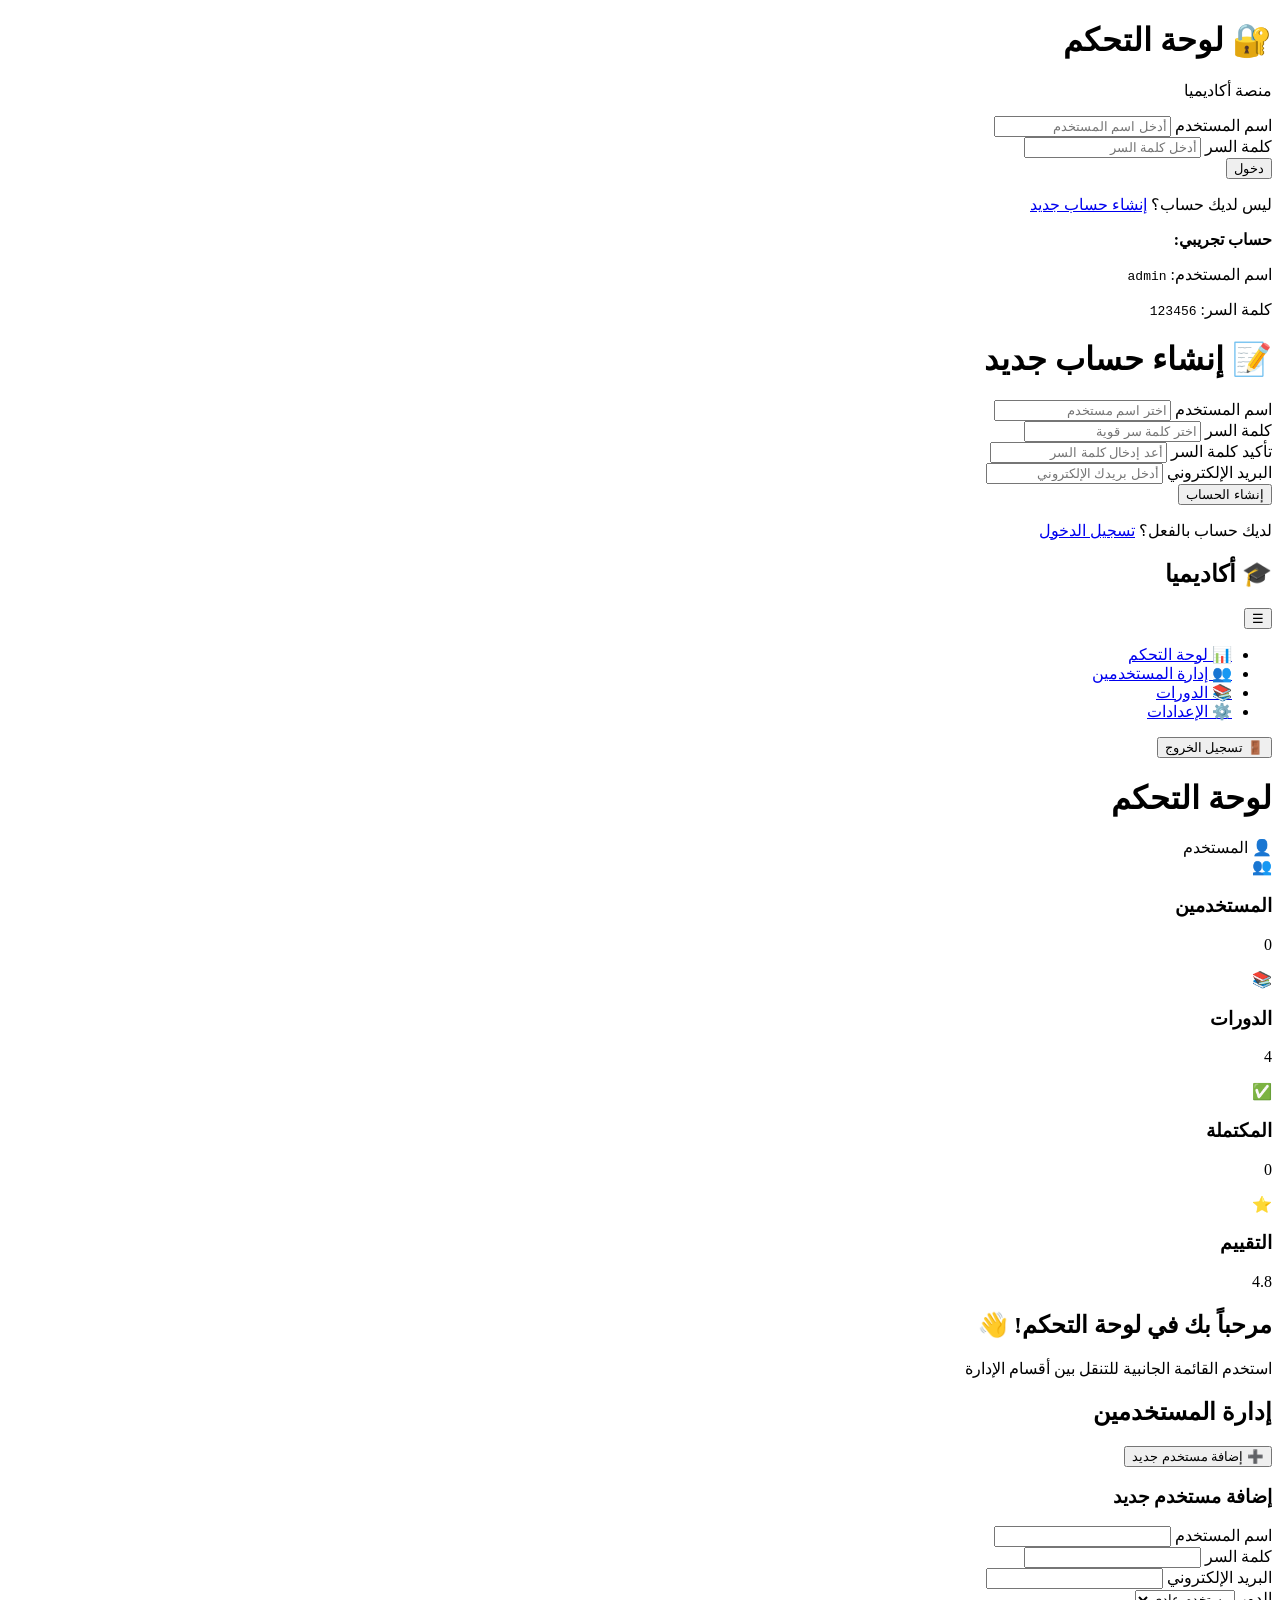
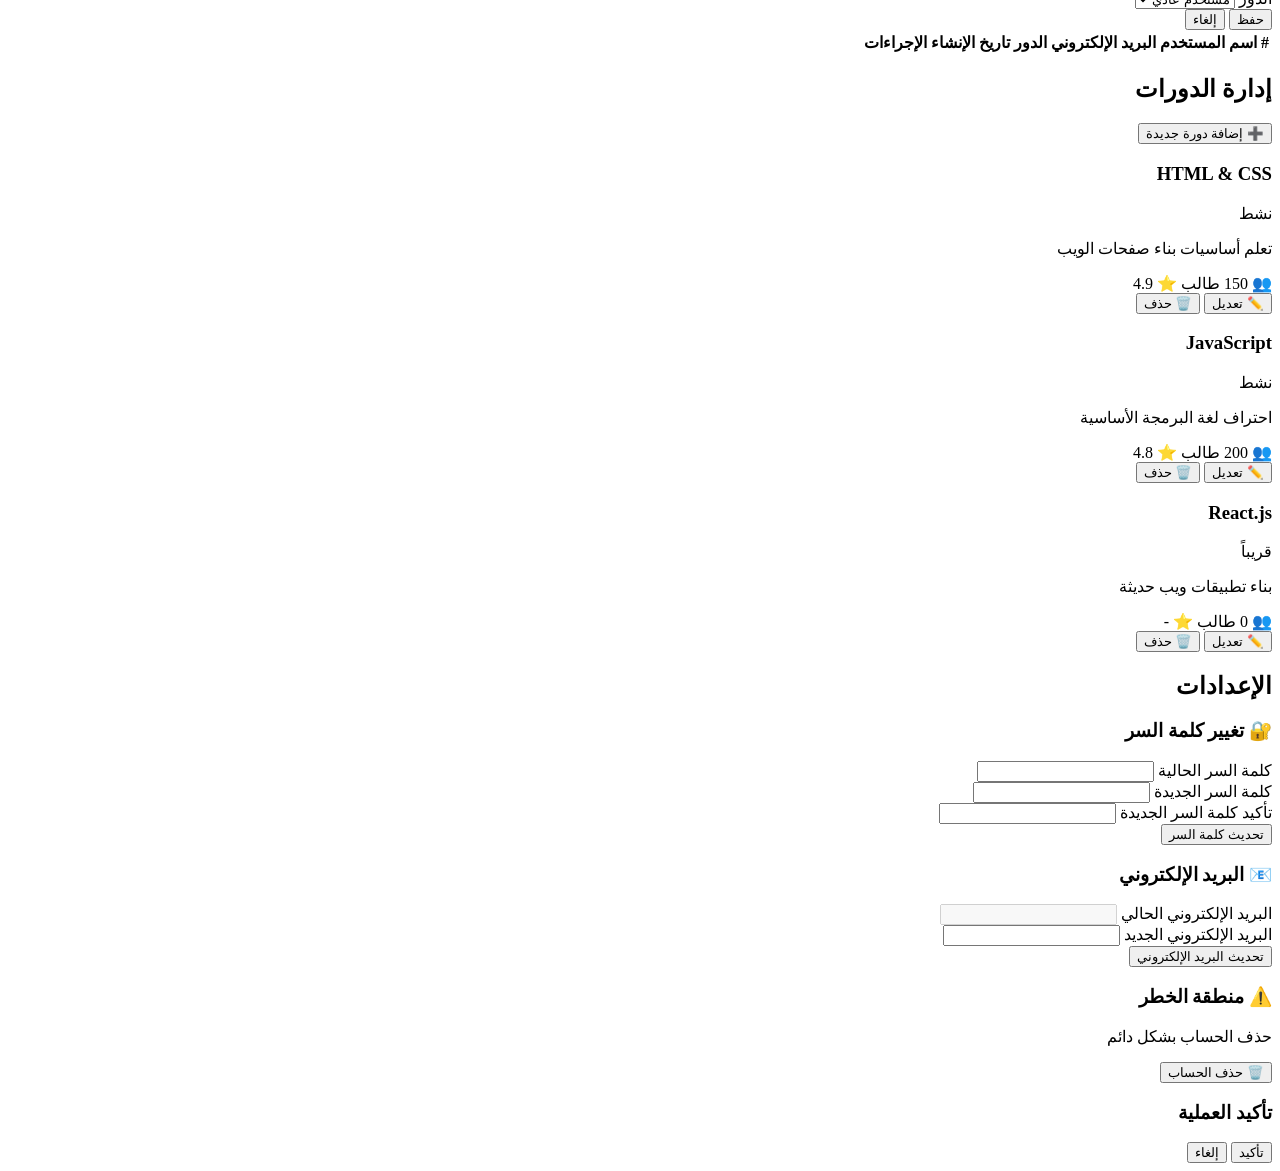
==== dashboard.html @ e471850c "إنشاء لوحة تحكم احترافية مع نظام تسجيل الدخول والمستخدمين" ====
<!DOCTYPE html>
<html lang="ar" dir="rtl">
<head>
    <meta charset="UTF-8">
    <meta name="viewport" content="width=device-width, initial-scale=1.0">
    <title>لوحة التحكم - منصة أكاديميا</title>
    <link rel="stylesheet" href="css/dashboard.css">
</head>
<body>
    <!-- Login Page -->
    <div class="login-container" id="loginPage">
        <div class="login-box">
            <div class="login-header">
                <h1>🔐 لوحة التحكم</h1>
                <p>منصة أكاديميا</p>
            </div>
            <form id="loginForm" class="login-form">
                <div class="form-group">
                    <label for="username">اسم المستخدم</label>
                    <input 
                        type="text" 
                        id="username" 
                        placeholder="أدخل اسم المستخدم"
                        required
                    >
                </div>
                <div class="form-group">
                    <label for="password">كلمة السر</label>
                    <input 
                        type="password" 
                        id="password" 
                        placeholder="أدخل كلمة السر"
                        required
                    >
                </div>
                <button type="submit" class="login-btn">دخول</button>
                <p class="signup-link">
                    ليس لديك حساب؟ <a href="#" id="signupLink">إنشاء حساب جديد</a>
                </p>
            </form>
            <div class="demo-info">
                <p><strong>حساب تجريبي:</strong></p>
                <p>اسم المستخدم: <code>admin</code></p>
                <p>كلمة السر: <code>123456</code></p>
            </div>
        </div>
    </div>

    <!-- Signup Page -->
    <div class="signup-container hidden" id="signupPage">
        <div class="signup-box">
            <div class="signup-header">
                <h1>📝 إنشاء حساب جديد</h1>
            </div>
            <form id="signupForm" class="signup-form">
                <div class="form-group">
                    <label for="newUsername">اسم المستخدم</label>
                    <input 
                        type="text" 
                        id="newUsername" 
                        placeholder="اختر اسم مستخدم"
                        required
                    >
                </div>
                <div class="form-group">
                    <label for="newPassword">كلمة السر</label>
                    <input 
                        type="password" 
                        id="newPassword" 
                        placeholder="اختر كلمة سر قوية"
                        required
                    >
                </div>
                <div class="form-group">
                    <label for="confirmPassword">تأكيد كلمة السر</label>
                    <input 
                        type="password" 
                        id="confirmPassword" 
                        placeholder="أعد إدخال كلمة السر"
                        required
                    >
                </div>
                <div class="form-group">
                    <label for="email">البريد الإلكتروني</label>
                    <input 
                        type="email" 
                        id="email" 
                        placeholder="أدخل بريدك الإلكتروني"
                        required
                    >
                </div>
                <button type="submit" class="signup-btn">إنشاء الحساب</button>
                <p class="login-link">
                    لديك حساب بالفعل؟ <a href="#" id="loginLink">تسجيل الدخول</a>
                </p>
            </form>
        </div>
    </div>

    <!-- Dashboard Page -->
    <div class="dashboard-container hidden" id="dashboardPage">
        <!-- Sidebar -->
        <aside class="sidebar">
            <div class="sidebar-header">
                <h2>🎓 أكاديميا</h2>
                <button class="menu-toggle" id="menuToggle">☰</button>
            </div>
            <nav class="sidebar-nav">
                <ul>
                    <li><a href="#" class="nav-link active" data-section="dashboard">📊 لوحة التحكم</a></li>
                    <li><a href="#" class="nav-link" data-section="users">👥 إدارة المستخدمين</a></li>
                    <li><a href="#" class="nav-link" data-section="courses">📚 الدورات</a></li>
                    <li><a href="#" class="nav-link" data-section="settings">⚙️ الإعدادات</a></li>
                </ul>
            </nav>
            <div class="sidebar-footer">
                <button class="logout-btn" id="logoutBtn">🚪 تسجيل الخروج</button>
            </div>
        </aside>

        <!-- Main Content -->
        <main class="main-content">
            <!-- Header -->
            <header class="dashboard-header">
                <h1 id="pageTitle">لوحة التحكم</h1>
                <div class="header-info">
                    <span class="user-info">
                        👤 <span id="displayUsername">المستخدم</span>
                    </span>
                    <span class="time" id="currentTime"></span>
                </div>
            </header>

            <!-- Dashboard Section -->
            <section class="content-section active" id="dashboardSection">
                <div class="stats-grid">
                    <div class="stat-card">
                        <div class="stat-icon">👥</div>
                        <div class="stat-info">
                            <h3>المستخدمين</h3>
                            <p class="stat-number" id="totalUsers">0</p>
                        </div>
                    </div>
                    <div class="stat-card">
                        <div class="stat-icon">📚</div>
                        <div class="stat-info">
                            <h3>الدورات</h3>
                            <p class="stat-number" id="totalCourses">4</p>
                        </div>
                    </div>
                    <div class="stat-card">
                        <div class="stat-icon">✅</div>
                        <div class="stat-info">
                            <h3>المكتملة</h3>
                            <p class="stat-number" id="completedCourses">0</p>
                        </div>
                    </div>
                    <div class="stat-card">
                        <div class="stat-icon">⭐</div>
                        <div class="stat-info">
                            <h3>التقييم</h3>
                            <p class="stat-number">4.8</p>
                        </div>
                    </div>
                </div>

                <div class="welcome-section">
                    <h2>مرحباً بك في لوحة التحكم! 👋</h2>
                    <p>استخدم القائمة الجانبية للتنقل بين أقسام الإدارة</p>
                </div>
            </section>

            <!-- Users Management Section -->
            <section class="content-section" id="usersSection">
                <div class="section-header">
                    <h2>إدارة المستخدمين</h2>
                    <button class="btn-primary" id="addUserBtn">➕ إضافة مستخدم جديد</button>
                </div>

                <!-- Add User Form -->
                <div class="form-container hidden" id="addUserForm">
                    <h3>إضافة مستخدم جديد</h3>
                    <form id="userForm">
                        <div class="form-row">
                            <div class="form-group">
                                <label>اسم المستخدم</label>
                                <input type="text" id="formUsername" required>
                            </div>
                            <div class="form-group">
                                <label>كلمة السر</label>
                                <input type="password" id="formPassword" required>
                            </div>
                        </div>
                        <div class="form-row">
                            <div class="form-group">
                                <label>البريد الإلكتروني</label>
                                <input type="email" id="formEmail" required>
                            </div>
                            <div class="form-group">
                                <label>الدور</label>
                                <select id="formRole">
                                    <option value="user">مستخدم عادي</option>
                                    <option value="admin">مسؤول</option>
                                    <option value="instructor">معلم</option>
                                </select>
                            </div>
                        </div>
                        <div class="form-actions">
                            <button type="submit" class="btn-success">حفظ</button>
                            <button type="button" class="btn-cancel" id="cancelUserBtn">إلغاء</button>
                        </div>
                    </form>
                </div>

                <!-- Users Table -->
                <div class="table-container">
                    <table class="users-table">
                        <thead>
                            <tr>
                                <th>#</th>
                                <th>اسم المستخدم</th>
                                <th>البريد الإلكتروني</th>
                                <th>الدور</th>
                                <th>تاريخ الإنشاء</th>
                                <th>الإجراءات</th>
                            </tr>
                        </thead>
                        <tbody id="usersTableBody">
                            <!-- Users will be loaded here -->
                        </tbody>
                    </table>
                </div>
            </section>

            <!-- Courses Section -->
            <section class="content-section" id="coursesSection">
                <div class="section-header">
                    <h2>إدارة الدورات</h2>
                    <button class="btn-primary" id="addCourseBtn">➕ إضافة دورة جديدة</button>
                </div>

                <!-- Courses Grid -->
                <div class="courses-grid">
                    <div class="course-item">
                        <div class="course-header">
                            <h3>HTML & CSS</h3>
                            <span class="course-badge">نشط</span>
                        </div>
                        <p class="course-desc">تعلم أساسيات بناء صفحات الويب</p>
                        <div class="course-stats">
                            <span>👥 150 طالب</span>
                            <span>⭐ 4.9</span>
                        </div>
                        <div class="course-actions">
                            <button class="btn-small btn-edit">✏️ تعديل</button>
                            <button class="btn-small btn-delete">🗑️ حذف</button>
                        </div>
                    </div>

                    <div class="course-item">
                        <div class="course-header">
                            <h3>JavaScript</h3>
                            <span class="course-badge">نشط</span>
                        </div>
                        <p class="course-desc">احتراف لغة البرمجة الأساسية</p>
                        <div class="course-stats">
                            <span>👥 200 طالب</span>
                            <span>⭐ 4.8</span>
                        </div>
                        <div class="course-actions">
                            <button class="btn-small btn-edit">✏️ تعديل</button>
                            <button class="btn-small btn-delete">🗑️ حذف</button>
                        </div>
                    </div>

                    <div class="course-item">
                        <div class="course-header">
                            <h3>React.js</h3>
                            <span class="course-badge">قريباً</span>
                        </div>
                        <p class="course-desc">بناء تطبيقات ويب حديثة</p>
                        <div class="course-stats">
                            <span>👥 0 طالب</span>
                            <span>⭐ -</span>
                        </div>
                        <div class="course-actions">
                            <button class="btn-small btn-edit">✏️ تعديل</button>
                            <button class="btn-small btn-delete">🗑️ حذف</button>
                        </div>
                    </div>
                </div>
            </section>

            <!-- Settings Section -->
            <section class="content-section" id="settingsSection">
                <div class="settings-container">
                    <h2>الإعدادات</h2>
                    
                    <div class="settings-group">
                        <h3>🔐 تغيير كلمة السر</h3>
                        <form id="passwordForm" class="settings-form">
                            <div class="form-group">
                                <label>كلمة السر الحالية</label>
                                <input type="password" id="currentPassword" required>
                            </div>
                            <div class="form-group">
                                <label>كلمة السر الجديدة</label>
                                <input type="password" id="newPassword" required>
                            </div>
                            <div class="form-group">
                                <label>تأكيد كلمة السر الجديدة</label>
                                <input type="password" id="confirmNewPassword" required>
                            </div>
                            <button type="submit" class="btn-success">تحديث كلمة السر</button>
                        </form>
                    </div>

                    <div class="settings-group">
                        <h3>📧 البريد الإلكتروني</h3>
                        <form id="emailForm" class="settings-form">
                            <div class="form-group">
                                <label>البريد الإلكتروني الحالي</label>
                                <input type="email" id="currentEmail" disabled>
                            </div>
                            <div class="form-group">
                                <label>البريد الإلكتروني الجديد</label>
                                <input type="email" id="newEmail" required>
                            </div>
                            <button type="submit" class="btn-success">تحديث البريد الإلكتروني</button>
                        </form>
                    </div>

                    <div class="settings-group danger-zone">
                        <h3>⚠️ منطقة الخطر</h3>
                        <p>حذف الحساب بشكل دائم</p>
                        <button class="btn-danger" id="deleteAccountBtn">🗑️ حذف الحساب</button>
                    </div>
                </div>
            </section>
        </main>
    </div>

    <!-- Modal for Edit/Delete -->
    <div class="modal hidden" id="confirmModal">
        <div class="modal-content">
            <h3 id="modalTitle">تأكيد العملية</h3>
            <p id="modalMessage"></p>
            <div class="modal-actions">
                <button class="btn-danger" id="confirmBtn">تأكيد</button>
                <button class="btn-cancel" id="cancelBtn">إلغاء</button>
            </div>
        </div>
    </div>

    <!-- Notification -->
    <div class="notification" id="notification"></div>

    <script src="js/dashboard.js"></script>
</body>
</html>
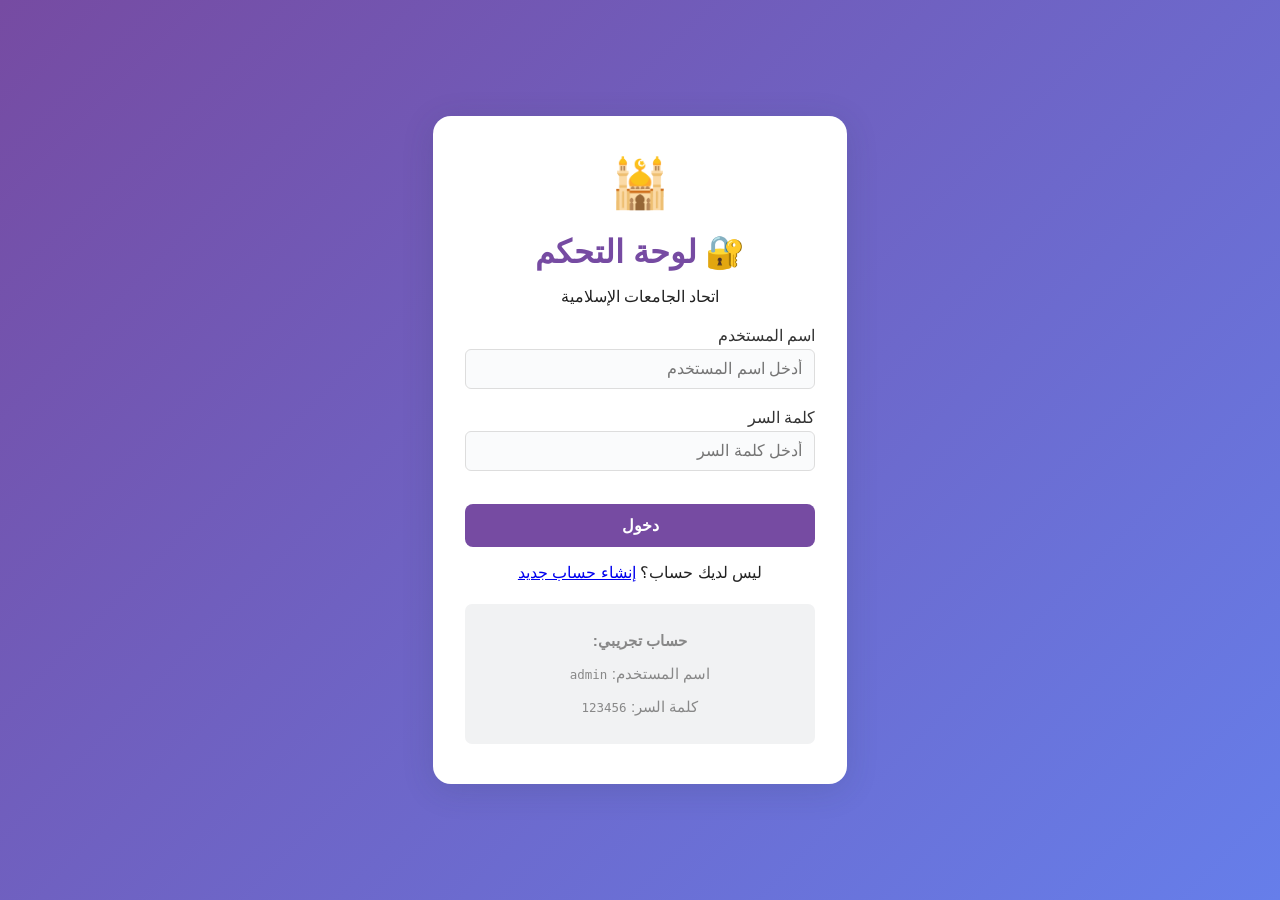
==== commit 8fc5cffc: "تحديث لوحة التحكم مع الشعار والرؤية والرسالة" ====
--- a/dashboard.html
+++ b/dashboard.html
@@ -3,16 +3,43 @@
 <head>
     <meta charset="UTF-8">
     <meta name="viewport" content="width=device-width, initial-scale=1.0">
-    <title>لوحة التحكم - منصة أكاديميا</title>
+    <title>لوحة التحكم - اتحاد الجامعات الإسلامية</title>
     <link rel="stylesheet" href="css/dashboard.css">
+    <style>
+      .header-top {
+        background: linear-gradient(135deg, #764ba2, #667eea);
+        color: #fff;
+        padding: 1.5rem;
+        text-align: center;
+        margin-bottom: 1rem;
+      }
+
+      .header-top .logo-sm {
+        width: 60px;
+        height: 60px;
+        margin: 0 auto 1rem;
+      }
+
+      .header-top h2 {
+        margin: 0.5rem 0;
+        font-size: 1.3rem;
+      }
+
+      .header-top p {
+        margin: 0;
+        font-size: 0.95rem;
+        color: #fff9;
+      }
+    </style>
 </head>
 <body>
     <!-- Login Page -->
     <div class="login-container" id="loginPage">
         <div class="login-box">
             <div class="login-header">
+                <div style="font-size: 3rem; margin-bottom: 0.5rem;">🕌</div>
                 <h1>🔐 لوحة التحكم</h1>
-                <p>منصة أكاديميا</p>
+                <p>اتحاد الجامعات الإسلامية</p>
             </div>
             <form id="loginForm" class="login-form">
                 <div class="form-group">
@@ -99,6 +126,32 @@
 
     <!-- Dashboard Page -->
     <div class="dashboard-container hidden" id="dashboardPage">
+        <!-- Header Top with Logo & Vision/Mission -->
+        <div class="header-top">
+            <svg class="logo-sm" xmlns="http://www.w3.org/2000/svg" viewBox="0 0 200 200">
+                <circle cx="100" cy="100" r="95" fill="#fff" stroke="#764ba2" stroke-width="2"/>
+                <path d="M 60 80 Q 50 100 60 120" fill="none" stroke="#2d8659" stroke-width="8" stroke-linecap="round"/>
+                <ellipse cx="55" cy="85" rx="4" ry="8" fill="#2d8659"/>
+                <ellipse cx="52" cy="95" rx="4" ry="8" fill="#2d8659"/>
+                <ellipse cx="50" cy="105" rx="4" ry="8" fill="#2d8659"/>
+                <ellipse cx="52" cy="115" rx="4" ry="8" fill="#2d8659"/>
+                <path d="M 140 80 Q 150 100 140 120" fill="none" stroke="#2d8659" stroke-width="8" stroke-linecap="round"/>
+                <ellipse cx="145" cy="85" rx="4" ry="8" fill="#2d8659"/>
+                <ellipse cx="148" cy="95" rx="4" ry="8" fill="#2d8659"/>
+                <ellipse cx="150" cy="105" rx="4" ry="8" fill="#2d8659"/>
+                <ellipse cx="148" cy="115" rx="4" ry="8" fill="#2d8659"/>
+                <path d="M 100 50 Q 105 45 110 50" fill="none" stroke="#fff" stroke-width="3"/>
+                <circle cx="100" cy="48" r="5" fill="none" stroke="#fff" stroke-width="2"/>
+                <path d="M 90 80 L 100 70 L 110 80 L 110 120 L 90 120 Z" fill="none" stroke="#fff" stroke-width="2.5"/>
+                <line x1="100" y1="70" x2="100" y2="120" stroke="#fff" stroke-width="2"/>
+                <circle cx="100" cy="65" r="3" fill="#fff"/>
+                <line x1="98" y1="72" x2="102" y2="78" stroke="#fff" stroke-width="2"/>
+                <text x="100" y="145" font-family="Arial" font-size="20" font-weight="bold" fill="#fff" text-anchor="middle">U.I.U</text>
+            </svg>
+            <h2>🕌 اتحاد الجامعات الإسلامية</h2>
+            <p>🎓 تعليم إسلامي متقدم يخدم المجتمع | 📖 نشر العلم والقيم الإسلامية بطرق حديثة</p>
+        </div>
+
         <!-- Sidebar -->
         <aside class="sidebar">
             <div class="sidebar-header">
--- a/css/dashboard.css
+++ b/css/dashboard.css
@@ -0,0 +1,289 @@
+/* لوحة تحكم أكاديميا - CSS احترافي */
+
+body {
+    font-family: 'Cairo', 'Segoe UI', Arial, sans-serif;
+    background: #f5f7fa;
+    margin: 0;
+    color: #222;
+}
+
+.login-container, .signup-container {
+    display: flex;
+    justify-content: center;
+    align-items: center;
+    height: 100vh;
+    background: var(--primary, linear-gradient(135deg, #764ba2 0%, #667eea 100%));
+}
+
+.login-box, .signup-box {
+    background: #fff;
+    padding: 2.5rem 2rem;
+    border-radius: 18px;
+    box-shadow: 0 6px 32px rgba(44,62,80,0.16);
+    max-width: 350px;
+    width: 100%;
+    text-align: center;
+}
+
+.login-header h1, .signup-header h1 {
+    color: #764ba2;
+    margin-bottom: .25rem;
+}
+
+.login-btn, .signup-btn {
+    width: 100%;
+    padding: 12px 0;
+    font-size: 1rem;
+    background: #764ba2;
+    color: #fff;
+    border: none;
+    border-radius: 8px;
+    cursor: pointer;
+    margin-top: 1.2em;
+    font-weight: bold;
+    transition: background .2s;
+}
+.login-btn:hover, .signup-btn:hover {
+    background: #667eea;
+}
+
+.form-group { text-align: right; margin: 1.2em 0 0.6em; }
+label { display: block; margin-bottom: .25em; color:#333; }
+input, select {
+    width: 100%;
+    padding: 10px 12px;
+    margin: 0;
+    border: 1.5px solid #ddd;
+    border-radius: 6px;
+    font-size: 1em;
+    box-sizing: border-box;
+    transition: border .2s;
+    background: #fafbfc;
+    direction: rtl;
+}
+input:focus, select:focus {
+    border-color: #764ba2;
+}
+
+.demo-info {
+    font-size: .96em;
+    margin-top: 1.4em;
+    color: #888;
+    background: #f1f2f3;
+    border-radius: 7px;
+    padding: 0.8em;
+}
+
+.hidden { display: none !important; }
+
+/* Dashboard Layout */
+.dashboard-container {
+    display: flex;
+    min-height: 100vh;
+    background: #f9fafe;
+}
+.sidebar {
+    width: 240px;
+    background: linear-gradient(135deg, #764ba2, #667eea);
+    color: #fff;
+    min-height: 100vh;
+    position: fixed;
+    right: 0;
+    top: 0;
+    z-index: 101;
+    transition: width 0.2s;
+    box-shadow: -2px 0 8px rgba(44,62,80,0.04);
+}
+.sidebar-header {
+    padding: 2rem 1.2rem 1.2rem 1.2rem;
+    display: flex;
+    align-items: center;
+    justify-content: space-between;
+}
+.sidebar-header h2 { font-size: 1.25rem; margin: 0; color: #fff; }
+.menu-toggle { background:none; border:none; color:#fff; font-size:1.4em; cursor:pointer;}
+.sidebar-nav {
+    margin-top: 2em;
+}
+.sidebar-nav ul {
+    list-style: none; margin: 0; padding: 0;
+}
+.sidebar-nav li {margin: .8em 0;}
+.nav-link {
+    color: #fff;
+    text-decoration: none;
+    display: block;
+    padding: 0.8em 1.5em;
+    border-radius: 6px 0 0 6px;
+    transition: background 0.22s;
+}
+.nav-link:hover, .nav-link.active {
+    background-color:rgba(255,255,255,0.08);
+    font-weight: bold;
+    letter-spacing:.5px;
+}
+.sidebar-footer {
+    position: absolute; bottom: 18px; right: 18px; left: 18px;
+}
+.logout-btn {
+    width: 100%;
+    background:#e03e3e;
+    color:#fff;
+    border: none;
+    border-radius: 7px;
+    padding: .8em 0;
+    font-size: 1rem;
+    font-weight: bold;
+    margin-top:1em;
+    cursor: pointer;
+    transition: background .22s;
+}
+.logout-btn:hover { background:#ab2333; }
+
+/* Main Content */
+.main-content {
+    flex: 1;
+    margin-right: 240px;
+    padding: 40px 30px 30px 15px;
+    min-height: 100vh;
+    background: #f9fafe;
+    transition: margin-right .2s;
+}
+@media (max-width:900px){
+    .sidebar {width:60px;}
+    .main-content {margin-right:60px;}
+    .sidebar-header h2 {display:none;}
+    .nav-link {padding-right:0.4em;}
+    .sidebar-footer {right:5px;left:5px;}
+}
+
+.dashboard-header {
+    display: flex;
+    justify-content: space-between;
+    align-items: center;
+    margin-bottom: 2em;
+}
+.dashboard-header h1 {
+    color: #764ba2;
+    margin: 0;
+    letter-spacing: .5px;
+}
+.header-info {
+    display: flex;
+    align-items: center;
+    gap: 1.4em;
+    font-size: .98em;
+}
+
+.stats-grid {
+    display: grid; grid-template-columns: repeat(auto-fit, minmax(210px,1fr)); gap: 1.8em; margin: 2em 0; }
+.stat-card {
+    background: #fff;
+    border-radius: 14px;
+    box-shadow: 0 2px 10px #764ba233;
+    padding: 1.6em 1.1em;
+    min-height: 88px;
+    display: flex;align-items:center; gap:1.1em;
+    transition:.22s;
+}
+.stat-card .stat-icon {font-size:2.5em; color:#764ba2;background:#f5f7fa;padding:.16em .37em;border-radius:10px;}
+.stat-info {
+    text-align: right;
+}
+.stat-info h3 {
+    margin: 0 0 .2em 0;
+    font-size: 1.1em;
+    color: #333;
+}
+.stat-number { font-size: 1.35em; color: #333; font-weight: bold; }
+
+.welcome-section {margin: 2.5em 0; text-align: center;}
+.welcome-section h2 {color: #667eea; margin-bottom: 1em;}
+
+/* Sections Content */
+.content-section { display: none; }
+.content-section.active { display: block; }
+.section-header {display: flex;align-items:center;justify-content:space-between;margin-bottom:1.8em;}
+.btn-primary {background:#764ba2;color:#fff;padding:.7em 1.7em;border:none;border-radius:7px;font-weight:bold;cursor:pointer;transition:background .19s;}
+.btn-primary:hover {background:#667eea;}
+
+/* Users Table */
+.table-container {
+    background: #fff;
+    border-radius: 11px;
+    box-shadow: 0 1px 6px #ddd4;
+    overflow-x: auto;
+    margin-top: 1.2em;
+}
+.users-table {
+    width: 100%;
+    border-collapse: collapse;
+}
+.users-table thead { background: #f3efff; }
+.users-table th, .users-table td {
+    padding: 12px 8px;
+    text-align: center;
+}
+.users-table th { color: #764ba2; font-weight: bold; }
+
+.btn-small {
+    padding: .38em 1em;
+    font-size: .97em;
+    border: none;
+    border-radius: 6px;
+    background: #667eea;
+    color: #fff;
+    margin: 0 .1em;
+    cursor: pointer;
+    transition: background .18s;
+}
+.btn-small.btn-edit {background:#54ba42;}
+.btn-small.btn-delete {background:#e03e3e;}
+.btn-small.btn-edit:hover {background:#388415;}
+.btn-small.btn-delete:hover {background:#a61616;}
+
+.form-container {background:#fff;padding:1.6em;border-radius:11px;box-shadow:0 1px 8px #764ba255;margin:1.1em 0;}
+.form-row {display:flex;gap:1.2em;flex-wrap:wrap;}
+.form-group {flex:1 1 130px; margin-bottom:.9em;}
+.form-actions {display:flex;gap: 1.2em;margin-top:.8em;}
+.btn-success {background:#54ba42;color:#fff;border:none;border-radius:7px;padding:.62em 1.4em;cursor:pointer;}
+.btn-success:hover {background:#388415;}
+.btn-cancel {background: #aaa; color:#fff;padding:.62em 1.4em; border:none;border-radius:7px;cursor:pointer;}
+.btn-cancel:hover {background: #764ba2;}
+
+/* Courses Grid */
+.courses-grid {display:grid;grid-template-columns:repeat(auto-fit,minmax(250px,1fr));gap:1.2em;margin:1.5em 0 0 0;}
+.course-item {background:#fff;border-radius:11px;box-shadow:0 1px 7px #667eea22;padding:1.1em 1.2em;display:flex;flex-direction:column;gap:.8em;transition:.22s;}
+.course-header {display:flex;align-items:center;justify-content:space-between;}
+.course-badge {background:#764ba2;padding:.23em 1em;border-radius:12px;color:#fff;font-size:.94em;}
+.course-desc {margin:0.6em 0;}
+.course-stats {display:flex;gap:1.7em;color:#555;}
+.course-actions {margin-top:.8em;}
+
+/* Settings Section */
+.settings-container {background:#fff;padding:2em 1.2em;border-radius:11px;box-shadow:0 1px 8px #764ba211;margin:1.3em 0;}
+.settings-group {
+    margin-bottom: 2.2em;
+    padding-bottom: .7em;
+    border-bottom: 1.5px solid #f2eafa;
+}
+.settings-form .form-group { margin-bottom:.5em; }
+.btn-danger {background:#e03e3e;color:#fff;border:none;border-radius:7px;padding:.62em 1.5em;cursor:pointer;}
+.btn-danger:hover {background:#a61616;}
+.danger-zone { background: #ffe6e6; border-radius: 10px; padding: 1em 1em 0.7em 1em; margin-top:2.2em;}
+
+/* Modal */
+.modal {position:fixed;top:0;right:0;bottom:0;left:0;background:rgba(40,42,55,.17);display:flex;align-items:center;justify-content:center;z-index:9999;}
+.modal-content {background:#fff;padding:2em 1.8em;border-radius:12px;box-shadow:0 5px 28px #667eea44;text-align:center;min-width:300px;}
+.modal-actions {display:flex;justify-content:center;gap:1.7em;margin-top:1.2em;}
+
+/* Notification */
+.notification {position:fixed;top:25px;left:50%;transform:translateX(-50%);background:#764ba2;color:#fff;padding:1em 2em;border-radius:8px;box-shadow:0 1px 7px #764ba275;font-size:1.05em;display:none;z-index:99999;}
+/* Responsive */
+@media (max-width: 700px) {
+    .sidebar {display:none;}
+    .main-content{margin-right:0;padding:15px 2px;}
+    .dashboard-header{flex-direction:column;gap:.7em;}
+    .settings-container{padding:1em 2px;}
+    .courses-grid{grid-template-columns:1fr;}
+}
